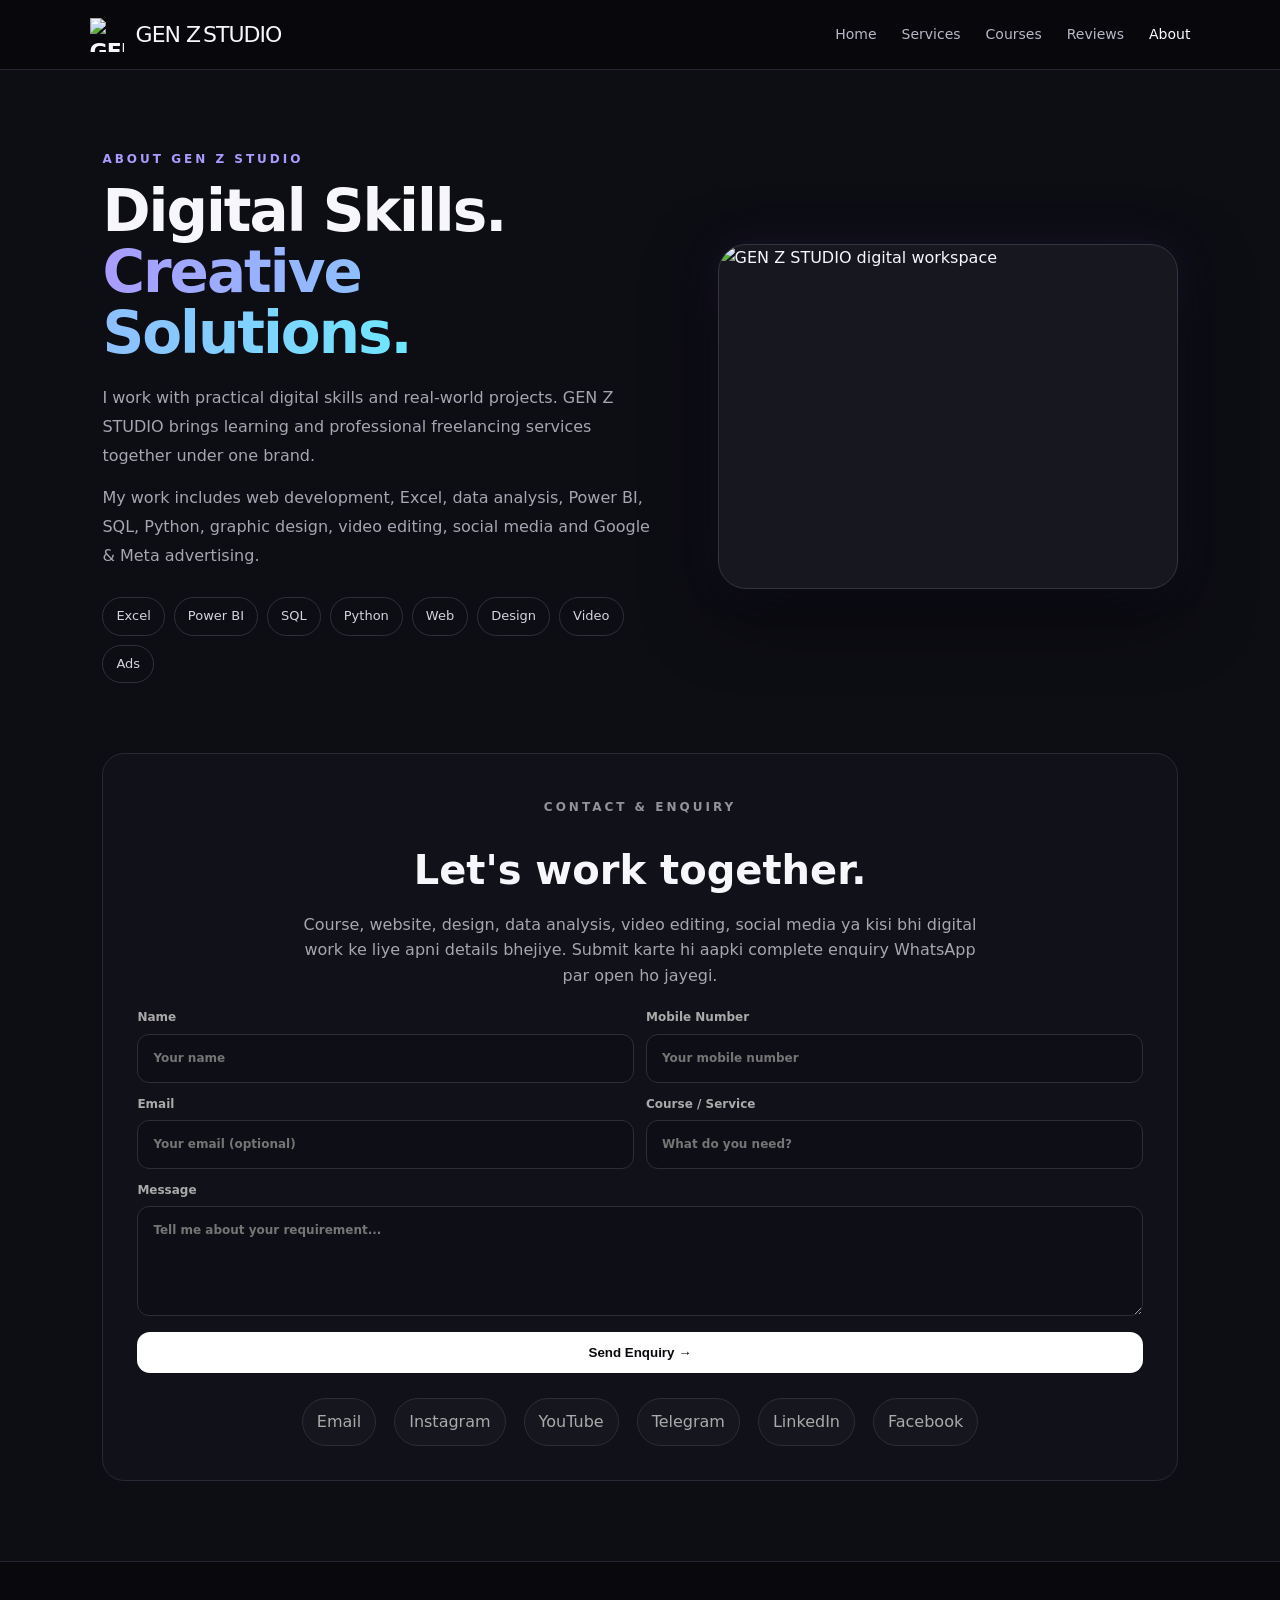
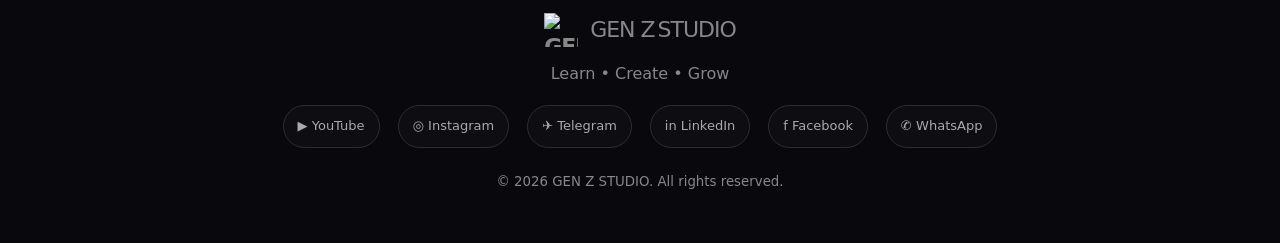
==== about.html @ d49dd50e "Add files via upload" ====
<!DOCTYPE html><html lang="en"><head><meta charset="UTF-8"><meta name="viewport" content="width=device-width,initial-scale=1.0"><title>About GEN Z STUDIO | Digital Skills & Services</title><meta name="description" content="Learn about GEN Z STUDIO, a digital skills and freelancing brand offering practical learning and professional digital solutions."><link rel="stylesheet" href="style.css"><meta name="robots" content="index, follow"><link rel="canonical" href="https://gen-z-studio.onrender.com/about.html"><meta property="og:title" content="About GEN Z STUDIO | Digital Skills & Services"><meta property="og:description" content="Learn about GEN Z STUDIO, a digital skills and freelancing brand offering practical learning and professional digital solutions."><meta property="og:type" content="website"><meta property="og:url" content="https://gen-z-studio.onrender.com/about.html"></head><body>
<header class="navbar"><a class="logo" href="index.html"><img src="assets/logo.svg" alt="GEN Z STUDIO logo"><span>GEN Z<span>STUDIO</span></span></a><button class="menu">☰</button><nav><a href="index.html">Home</a><a href="services.html">Services</a><a href="courses.html">Courses</a><a href="reviews.html">Reviews</a><a class="active" href="about.html">About</a></nav></header>
<section class="section about"><div class="about-top"><div class="about-photo"><img src="assets/about-gen-z-studio.png" alt="GEN Z STUDIO digital workspace"></div><div class="about-content"><p class="eyebrow">ABOUT GEN Z STUDIO</p><h2>Digital Skills. <span>Creative Solutions.</span></h2><p>I work with practical digital skills and real-world projects. GEN Z STUDIO brings learning and professional freelancing services together under one brand.</p><p style="margin-top:14px">My work includes web development, Excel, data analysis, Power BI, SQL, Python, graphic design, video editing, social media and Google & Meta advertising.</p><div class="chips"><span>Excel</span><span>Power BI</span><span>SQL</span><span>Python</span><span>Web</span><span>Design</span><span>Video</span><span>Ads</span></div></div></div><div class="contact-box full-contact" id="contact"><p class="eyebrow">CONTACT & ENQUIRY</p><h3>Let's work together.</h3><p>Course, website, design, data analysis, video editing, social media ya kisi bhi digital work ke liye apni details bhejiye. Submit karte hi aapki complete enquiry WhatsApp par open ho jayegi.</p><form id="aboutEnquiryForm" class="about-enquiry-form"><div class="about-form-row"><label>Name<input id="aboutNameInput" required type="text" placeholder="Your name"></label><label>Mobile Number<input id="aboutPhoneInput" required type="tel" placeholder="Your mobile number"></label></div><div class="about-form-row"><label>Email<input id="aboutEmailInput" type="email" placeholder="Your email (optional)"></label><label>Course / Service<input id="aboutItemInput" type="text" placeholder="What do you need?"></label></div><label>Message<textarea id="aboutMessageInput" placeholder="Tell me about your requirement..."></textarea></label><button class="btn primary" type="submit">Send Enquiry →</button></form><div class="contact-links"><a href="mailto:manishchhichholiya1@gmail.com">Email</a><a href="https://www.instagram.com/code___with___manish" target="_blank" rel="noreferrer">Instagram</a><a href="https://youtube.com/@gen_z_coder_404" target="_blank" rel="noreferrer">YouTube</a><a href="https://t.me/CodeWithManish_39" target="_blank" rel="noreferrer">Telegram</a><a href="https://www.linkedin.com/in/code-with-manish-580a09380" target="_blank" rel="noreferrer">LinkedIn</a><a href="https://www.facebook.com/share/19f8B6jw2a/" target="_blank" rel="noreferrer">Facebook</a></div></div></section>
<footer><div class="logo"><img src="assets/logo.svg" alt="GEN Z STUDIO logo"><span>GEN Z<span>STUDIO</span></span></div><p>Learn • Create • Grow</p><div class="socials footer-socials"><a href="https://youtube.com/@gen_z_coder_404" target="_blank" rel="noopener noreferrer">▶ YouTube</a><a href="https://www.instagram.com/code___with___manish" target="_blank" rel="noopener noreferrer">◎ Instagram</a><a href="https://t.me/CodeWithManish_39" target="_blank" rel="noopener noreferrer">✈ Telegram</a><a href="https://www.linkedin.com/in/code-with-manish-580a09380" target="_blank" rel="noopener noreferrer">in LinkedIn</a><a href="https://www.facebook.com/share/19f8B6jw2a/" target="_blank" rel="noopener noreferrer">f Facebook</a><a href="https://wa.me/918306308351" target="_blank" rel="noopener noreferrer">✆ WhatsApp</a></div><small>© 2026 GEN Z STUDIO. All rights reserved.</small></footer><div id="enquiryModal" class="enquiry-modal hidden" role="dialog" aria-modal="true" aria-labelledby="enquiryTitle">
  <div class="enquiry-card">
    <button id="enquiryClose" class="enquiry-close" type="button" aria-label="Close">×</button>
    <p class="eyebrow">QUICK ENQUIRY</p>
    <h2 id="enquiryTitle">Tell us what you need.</h2>
    <p class="enquiry-note">Fill in your details. Your enquiry will open in WhatsApp with all the information already filled in.</p>
    <form id="enquiryForm" class="enquiry-form">
      <input id="enquiryType" type="hidden" value="General Enquiry">
      <label>Name<input id="enquiryName" required type="text" placeholder="Your name"></label>
      <label>Mobile Number<input id="enquiryPhone" required type="tel" placeholder="Your mobile number"></label>
      <label>Email<input id="enquiryEmail" type="email" placeholder="Your email (optional)"></label>
      <label>Course / Service<input id="enquiryItem" type="text" placeholder="What are you interested in?"></label>
      <label>Message<textarea id="enquiryMessage" placeholder="Tell me about your requirement..."></textarea></label>
      <button class="btn primary" type="submit">Send Enquiry →</button>
    </form>
  </div>
</div>
<script src="app.js"></script></body></html>
---- style.css ----
*{box-sizing:border-box;margin:0;padding:0}html{scroll-behavior:smooth}body{font-family:Inter,system-ui,-apple-system,Segoe UI,sans-serif;background:#08080d;color:#f7f7fb;line-height:1.6}a{text-decoration:none;color:inherit}.navbar{position:sticky;top:0;z-index:50;display:flex;justify-content:space-between;align-items:center;padding:17px 7%;background:rgba(8,8,13,.86);backdrop-filter:blur(18px);border-bottom:1px solid #24242e}.logo{font-weight:900;font-size:22px;letter-spacing:-1px}.logo span{font-weight:400;margin-left:3px}.navbar nav{display:flex;gap:25px}.navbar nav a{color:#b8b8c6;font-size:14px}.navbar nav a:hover,.navbar nav a.active{color:#fff}.menu{display:none;background:none;border:0;color:white;font-size:26px}.hero{min-height:88vh;display:grid;grid-template-columns:1.1fr .9fr;gap:50px;align-items:center;padding:80px 8%;background:radial-gradient(circle at 80% 30%,#28205c 0,transparent 32%),radial-gradient(circle at 20% 20%,#17294d 0,transparent 30%)}.eyebrow{font-size:12px;letter-spacing:3px;color:#a99cff;font-weight:800;margin-bottom:12px}.hero h1{font-size:clamp(48px,7vw,86px);line-height:1.02;letter-spacing:-4px}.hero h1 span,.about h2 span{background:linear-gradient(90deg,#a99cff,#6ee7ff);-webkit-background-clip:text;color:transparent}.lead{max-width:620px;color:#b8b8c6;font-size:18px;margin:25px 0}.buttons{display:flex;gap:14px;flex-wrap:wrap}.btn{display:inline-block;border:0;border-radius:13px;padding:13px 20px;font-weight:800;cursor:pointer}.primary{background:#fff;color:#09090d}.ghost{border:1px solid #383844;color:#fff;background:transparent}.stats{display:flex;gap:35px;margin-top:45px}.stats b{display:block;font-size:25px}.stats small{color:#8f8f9e}.hero-photo{position:relative;display:flex;justify-content:center}.photo-frame{width:min(390px,80vw);aspect-ratio:4/5;border-radius:32px;padding:8px;background:linear-gradient(145deg,#8d7cff,#43d7ff);transform:rotate(3deg);box-shadow:0 30px 90px #000}.photo-frame img{width:100%;height:100%;object-fit:cover;border-radius:26px;background:#171720}.floating-card{position:absolute;bottom:5%;left:0;background:#17171f;border:1px solid #353541;padding:13px 18px;border-radius:16px;box-shadow:0 15px 40px #000}.floating-card small{display:block;color:#aaa;margin-left:29px}.section{padding:100px 8%}.alt{background:#0d0d14}.section-head{text-align:center;max-width:720px;margin:0 auto 50px}.section h2{font-size:50px;line-height:1.1;letter-spacing:-2px}.section-head>p:last-child{color:#92929f;margin-top:12px}.grid{display:grid;grid-template-columns:repeat(4,1fr);gap:18px}.card,.course,.review{background:#111119;border:1px solid #252530;border-radius:20px;padding:24px;transition:.3s}.card:hover,.course:hover,.review:hover{transform:translateY(-6px);border-color:#555568}.card i{font-style:normal;font-size:30px}.card h3,.course h3{margin:12px 0 7px}.card p,.course p{color:#92929f;font-size:14px}.course-grid{grid-template-columns:repeat(4,1fr)}.course>span{font-size:34px}.course>div{display:flex;align-items:center;justify-content:space-between;gap:10px;margin-top:20px}.course b{font-size:11px;color:#9c91ff}.course button,.whatsapp-btn{border:1px solid #3a3947;background:#fff;color:#08080d;border-radius:9px;padding:8px 11px;font-weight:800;cursor:pointer}.reviews{grid-template-columns:repeat(3,1fr)}.review>div{letter-spacing:4px;margin-bottom:10px}.review p{color:#b5b5c0;margin-bottom:15px}.review b{font-size:13px}.about{display:grid;grid-template-columns:360px 1fr;gap:70px;align-items:center;background:#0d0d14}.about-photo img{width:100%;aspect-ratio:1/1;object-fit:cover;border-radius:30px;border:1px solid #34343f;background:#171720}.about h2{font-size:54px;margin-bottom:18px}.about p:not(.eyebrow){color:#a6a6b2;max-width:700px}.chips{display:flex;gap:9px;flex-wrap:wrap;margin-top:25px}.chips span{padding:8px 13px;border:1px solid #30303b;border-radius:999px;color:#d4d4dd;font-size:13px}.contact-box{max-width:800px;margin:45px auto 0;padding:30px;border:1px solid #292936;border-radius:22px;background:#111119;text-align:center}.contact-box p{color:#92929f;margin:10px auto 20px}.contact-links,.socials{display:flex;justify-content:center;gap:18px;margin-top:25px;color:#aaa;flex-wrap:wrap}.contact-links a,.socials a{padding:10px 14px;border:1px solid #2d2d36;border-radius:999px;background:rgba(255,255,255,.02);transition:all .2s ease}.contact-links a:hover,.socials a:hover{transform:translateY(-1px);border-color:#7c6cff;background:rgba(124,108,255,.09)}footer{text-align:center;padding:50px 8%;border-top:1px solid #24242e;color:#888}.socials{margin:18px 0}.social-link{display:inline-flex;align-items:center;gap:8px}.social-icon{display:inline-flex;align-items:center;justify-content:center;width:22px;height:22px;border-radius:50%;background:linear-gradient(135deg,#8b5cf6,#2dd4bf);color:#fff;font-size:12px;font-weight:800}@media(max-width:900px){.grid,.course-grid{grid-template-columns:repeat(2,1fr)}.hero{grid-template-columns:1fr;text-align:center}.lead{margin:25px auto}.buttons,.stats{justify-content:center}.about{grid-template-columns:1fr}.about-photo{max-width:360px;margin:auto}.navbar nav{gap:14px}}@media(max-width:650px){.navbar{padding:16px 5%}.menu{display:block}.navbar nav{display:none;position:absolute;top:67px;left:0;right:0;background:#0d0d14;padding:20px 6%;flex-direction:column;border-bottom:1px solid #292934}.navbar nav.open{display:flex}.hero,.section{padding:70px 5%}.hero h1{font-size:53px;letter-spacing:-3px}.section h2,.about h2{font-size:40px}.grid,.course-grid,.reviews{grid-template-columns:1fr}.stats{gap:18px}.stats small{font-size:11px}.floating-card{left:2%}}
.logo-badge{position:absolute;bottom:-15px;right:-15px;width:120px;height:120px;border-radius:50%;border:4px solid #08080d;background:linear-gradient(135deg,#8d7cff,#43d7ff);padding:4px;display:flex;align-items:center;justify-content:center;box-shadow:0 15px 40px rgba(141,124,255,.3),0 0 30px rgba(110,231,255,.2);animation:pulse-in .5s ease-out}.logo-img{width:100%;height:100%;object-fit:cover;border-radius:50%;border:2px solid #08080d}@keyframes pulse-in{from{transform:scale(.5);opacity:0}to{transform:scale(1);opacity:1}}

/* ===== ENQUIRY FORM ===== */
body.modal-open{overflow:hidden}
.enquiry-modal{position:fixed;inset:0;z-index:200;background:rgba(0,0,0,.78);backdrop-filter:blur(12px);display:grid;place-items:center;padding:20px}
.enquiry-modal.hidden{display:none!important}
.enquiry-card{width:min(560px,100%);max-height:92vh;overflow:auto;background:linear-gradient(145deg,#12121d,#0b0b12);border:1px solid #3b3753;border-radius:26px;padding:30px;box-shadow:0 30px 100px rgba(0,0,0,.65),0 0 60px rgba(124,108,255,.12);position:relative}
.enquiry-card h2{font-size:36px;line-height:1.1;margin:4px 0 10px;letter-spacing:-1.5px}
.enquiry-note{color:#9b9ba8;font-size:14px;margin-bottom:20px}
.enquiry-close{position:absolute;right:16px;top:10px;width:40px;height:40px;border-radius:50%;border:1px solid #333342;background:#171722;color:#fff;font-size:28px;cursor:pointer}
.enquiry-form{display:grid;gap:12px}
.enquiry-form label{font-size:12px;color:#aaa;font-weight:700}
.enquiry-form input,.enquiry-form textarea{display:block;width:100%;margin-top:6px;padding:14px 15px;border-radius:12px;border:1px solid #2e2e3b;background:#0e0e16;color:#fff;outline:none;font:inherit}
.enquiry-form input:focus,.enquiry-form textarea:focus{border-color:#8b7cff;box-shadow:0 0 0 3px rgba(139,124,255,.1)}
.enquiry-form textarea{min-height:110px;resize:vertical}
.enquiry-form .btn{margin-top:4px;width:100%}
.hero-image-frame{transform:rotate(0deg);width:min(620px,90vw);aspect-ratio:16/10;padding:5px;border-radius:26px;background:linear-gradient(145deg,#8d7cff,#43d7ff);box-shadow:0 30px 100px rgba(0,0,0,.75),0 0 70px rgba(109,92,255,.18)}
.hero-image-frame img{border-radius:22px;object-fit:cover}
@media(max-width:900px){.hero-image-frame{width:min(700px,95vw)}}
@media(max-width:650px){.enquiry-card{padding:24px;border-radius:20px}.enquiry-card h2{font-size:29px}.hero-image-frame{aspect-ratio:16/11}}
.logo{display:inline-flex;align-items:center;gap:9px}.logo>img{width:34px;height:34px;object-fit:contain}.logo>span{display:inline-block}.logo>span>span{font-weight:400;margin-left:3px}@media(max-width:650px){.logo>img{width:31px;height:31px}}
.about-photo img{object-position:center;box-shadow:0 20px 60px rgba(0,0,0,.45)}


/* ===== ABOUT PAGE INLINE ENQUIRY ===== */
.about-enquiry-form{display:grid;gap:12px;margin-top:20px;text-align:left}
.about-form-row{display:grid;grid-template-columns:1fr 1fr;gap:12px}
.about-enquiry-form label{font-size:12px;color:#aaa;font-weight:700}
.about-enquiry-form input,.about-enquiry-form textarea{display:block;width:100%;margin-top:6px;padding:14px 15px;border-radius:12px;border:1px solid #2e2e3b;background:#0e0e16;color:#fff;outline:none;font:inherit}
.about-enquiry-form input:focus,.about-enquiry-form textarea:focus{border-color:#8b7cff;box-shadow:0 0 0 3px rgba(139,124,255,.1)}
.about-enquiry-form textarea{min-height:110px;resize:vertical}
.about-enquiry-form .btn{width:100%;margin-top:4px}
@media(max-width:650px){.about-form-row{grid-template-columns:1fr}}

/* About page layout: image + intro side-by-side, enquiry full width below */
.about-top{display:grid;grid-template-columns:1fr 360px;gap:70px;align-items:center}
.about-content{min-width:0}
.full-contact{grid-column:1/-1;width:100%;max-width:none;margin:65px 0 0}
.full-contact .about-enquiry-form{max-width:100%}
.full-contact .about-form-row{grid-template-columns:1fr 1fr}
@media(max-width:900px){.about-top{grid-template-columns:1fr}.about-photo{max-width:360px;margin:auto}.full-contact{margin-top:50px}}
@media(max-width:650px){.full-contact .about-form-row{grid-template-columns:1fr}}


/* ===== FINAL RESPONSIVE ABOUT LAYOUT ===== */
.about.section{display:block;padding-top:80px;padding-bottom:80px}
.about-top{display:grid;grid-template-columns:minmax(0,1fr) minmax(360px,460px);gap:64px;align-items:center;max-width:1200px;margin:0 auto}
.about-content{min-width:0;order:1}
.about-photo{order:2;width:100%;max-width:460px;margin:0 auto}
.about-photo img{display:block;width:100%;height:auto;aspect-ratio:4/3;object-fit:cover;object-position:center;border-radius:28px;border:1px solid #34343f;background:#171720;box-shadow:0 24px 70px rgba(0,0,0,.55),0 0 45px rgba(124,108,255,.10)}
.about h2{font-size:clamp(40px,5vw,58px);line-height:1.05;margin-bottom:20px}
.about-content p:not(.eyebrow){font-size:16px;line-height:1.8}
.chips{margin-top:26px}
.full-contact{width:min(1200px,100%);margin:70px auto 0;padding:34px}
.full-contact h3{font-size:clamp(28px,4vw,40px)}
@media(max-width:900px){
  .about-top{grid-template-columns:minmax(0,1fr) minmax(300px,380px);gap:38px}
  .about-photo{max-width:380px}
  .about.section{padding-left:6%;padding-right:6%}
}
@media(max-width:760px){
  .about-top{grid-template-columns:1fr;gap:34px}
  .about-content{order:1}
  .about-photo{order:2;max-width:520px;width:100%}
  .about-photo img{aspect-ratio:16/10}
  .full-contact{margin-top:48px}
}
@media(max-width:480px){
  .about.section{padding-top:55px;padding-bottom:55px}
  .about-photo{max-width:100%}
  .about-photo img{aspect-ratio:4/3;border-radius:22px}
  .full-contact{padding:22px;margin-top:40px}
}

.footer-socials{margin:18px 0 20px!important}.footer-socials a{font-size:13px}
@media(max-width:650px){.footer-socials{gap:8px}.footer-socials a{padding:8px 10px;font-size:12px}}
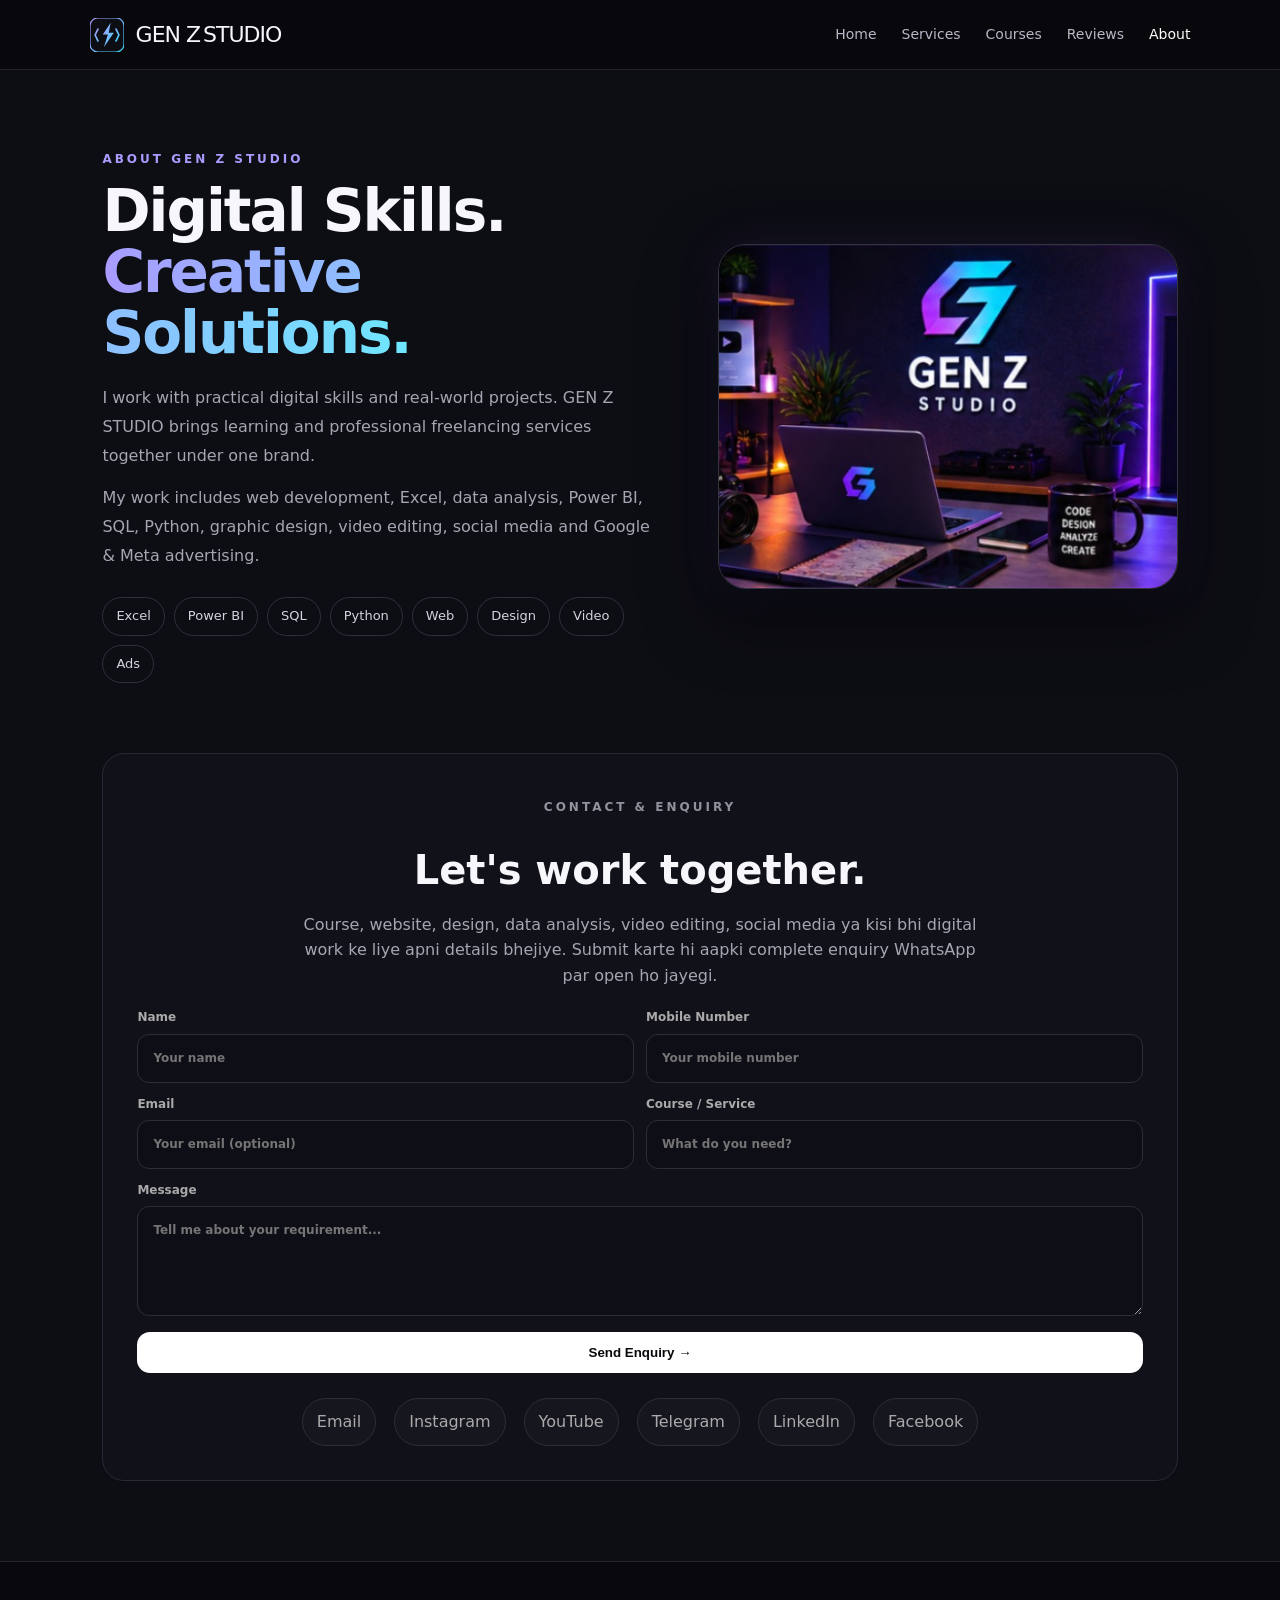
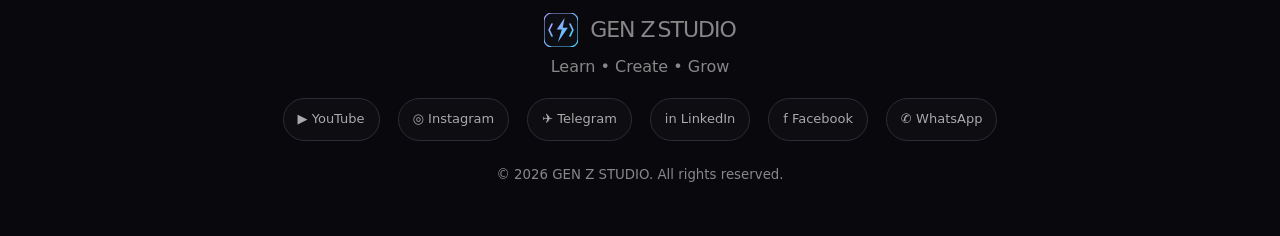
==== commit 0b6cb7b2: "Update about.html" ====
--- a/about.html
+++ b/about.html
@@ -1,21 +1,333 @@
-<!DOCTYPE html><html lang="en"><head><meta charset="UTF-8"><meta name="viewport" content="width=device-width,initial-scale=1.0"><title>About GEN Z STUDIO | Digital Skills & Services</title><meta name="description" content="Learn about GEN Z STUDIO, a digital skills and freelancing brand offering practical learning and professional digital solutions."><link rel="stylesheet" href="style.css"><meta name="robots" content="index, follow"><link rel="canonical" href="https://gen-z-studio.onrender.com/about.html"><meta property="og:title" content="About GEN Z STUDIO | Digital Skills & Services"><meta property="og:description" content="Learn about GEN Z STUDIO, a digital skills and freelancing brand offering practical learning and professional digital solutions."><meta property="og:type" content="website"><meta property="og:url" content="https://gen-z-studio.onrender.com/about.html"></head><body>
-<header class="navbar"><a class="logo" href="index.html"><img src="assets/logo.svg" alt="GEN Z STUDIO logo"><span>GEN Z<span>STUDIO</span></span></a><button class="menu">☰</button><nav><a href="index.html">Home</a><a href="services.html">Services</a><a href="courses.html">Courses</a><a href="reviews.html">Reviews</a><a class="active" href="about.html">About</a></nav></header>
-<section class="section about"><div class="about-top"><div class="about-photo"><img src="assets/about-gen-z-studio.png" alt="GEN Z STUDIO digital workspace"></div><div class="about-content"><p class="eyebrow">ABOUT GEN Z STUDIO</p><h2>Digital Skills. <span>Creative Solutions.</span></h2><p>I work with practical digital skills and real-world projects. GEN Z STUDIO brings learning and professional freelancing services together under one brand.</p><p style="margin-top:14px">My work includes web development, Excel, data analysis, Power BI, SQL, Python, graphic design, video editing, social media and Google & Meta advertising.</p><div class="chips"><span>Excel</span><span>Power BI</span><span>SQL</span><span>Python</span><span>Web</span><span>Design</span><span>Video</span><span>Ads</span></div></div></div><div class="contact-box full-contact" id="contact"><p class="eyebrow">CONTACT & ENQUIRY</p><h3>Let's work together.</h3><p>Course, website, design, data analysis, video editing, social media ya kisi bhi digital work ke liye apni details bhejiye. Submit karte hi aapki complete enquiry WhatsApp par open ho jayegi.</p><form id="aboutEnquiryForm" class="about-enquiry-form"><div class="about-form-row"><label>Name<input id="aboutNameInput" required type="text" placeholder="Your name"></label><label>Mobile Number<input id="aboutPhoneInput" required type="tel" placeholder="Your mobile number"></label></div><div class="about-form-row"><label>Email<input id="aboutEmailInput" type="email" placeholder="Your email (optional)"></label><label>Course / Service<input id="aboutItemInput" type="text" placeholder="What do you need?"></label></div><label>Message<textarea id="aboutMessageInput" placeholder="Tell me about your requirement..."></textarea></label><button class="btn primary" type="submit">Send Enquiry →</button></form><div class="contact-links"><a href="mailto:manishchhichholiya1@gmail.com">Email</a><a href="https://www.instagram.com/code___with___manish" target="_blank" rel="noreferrer">Instagram</a><a href="https://youtube.com/@gen_z_coder_404" target="_blank" rel="noreferrer">YouTube</a><a href="https://t.me/CodeWithManish_39" target="_blank" rel="noreferrer">Telegram</a><a href="https://www.linkedin.com/in/code-with-manish-580a09380" target="_blank" rel="noreferrer">LinkedIn</a><a href="https://www.facebook.com/share/19f8B6jw2a/" target="_blank" rel="noreferrer">Facebook</a></div></div></section>
-<footer><div class="logo"><img src="assets/logo.svg" alt="GEN Z STUDIO logo"><span>GEN Z<span>STUDIO</span></span></div><p>Learn • Create • Grow</p><div class="socials footer-socials"><a href="https://youtube.com/@gen_z_coder_404" target="_blank" rel="noopener noreferrer">▶ YouTube</a><a href="https://www.instagram.com/code___with___manish" target="_blank" rel="noopener noreferrer">◎ Instagram</a><a href="https://t.me/CodeWithManish_39" target="_blank" rel="noopener noreferrer">✈ Telegram</a><a href="https://www.linkedin.com/in/code-with-manish-580a09380" target="_blank" rel="noopener noreferrer">in LinkedIn</a><a href="https://www.facebook.com/share/19f8B6jw2a/" target="_blank" rel="noopener noreferrer">f Facebook</a><a href="https://wa.me/918306308351" target="_blank" rel="noopener noreferrer">✆ WhatsApp</a></div><small>© 2026 GEN Z STUDIO. All rights reserved.</small></footer><div id="enquiryModal" class="enquiry-modal hidden" role="dialog" aria-modal="true" aria-labelledby="enquiryTitle">
-  <div class="enquiry-card">
-    <button id="enquiryClose" class="enquiry-close" type="button" aria-label="Close">×</button>
-    <p class="eyebrow">QUICK ENQUIRY</p>
-    <h2 id="enquiryTitle">Tell us what you need.</h2>
-    <p class="enquiry-note">Fill in your details. Your enquiry will open in WhatsApp with all the information already filled in.</p>
-    <form id="enquiryForm" class="enquiry-form">
-      <input id="enquiryType" type="hidden" value="General Enquiry">
-      <label>Name<input id="enquiryName" required type="text" placeholder="Your name"></label>
-      <label>Mobile Number<input id="enquiryPhone" required type="tel" placeholder="Your mobile number"></label>
-      <label>Email<input id="enquiryEmail" type="email" placeholder="Your email (optional)"></label>
-      <label>Course / Service<input id="enquiryItem" type="text" placeholder="What are you interested in?"></label>
-      <label>Message<textarea id="enquiryMessage" placeholder="Tell me about your requirement..."></textarea></label>
-      <button class="btn primary" type="submit">Send Enquiry →</button>
-    </form>
-  </div>
-</div>
-<script src="app.js"></script></body></html>+<!DOCTYPE html>
+<html lang="en">
+<head>
+<meta charset="UTF-8">
+<meta name="viewport" content="width=device-width,initial-scale=1.0">
+
+<title>About GEN Z STUDIO | Digital Skills & Services</title>
+
+<meta name="description" content="Learn about GEN Z STUDIO, a digital skills and freelancing brand offering practical learning and professional digital solutions in web development, Excel, data analysis, Power BI, SQL, Python, design, video editing and digital marketing.">
+
+<meta name="keywords" content="GEN Z STUDIO, about GEN Z STUDIO, digital skills, freelancing, Excel, Power BI, SQL, Python, data analysis, web development, graphic design, video editing, digital marketing, Sambhar">
+
+<meta name="robots" content="index, follow">
+
+<link rel="canonical" href="https://manishmk83063-tech.github.io/GEN-Z-STUDIO/about.html">
+
+<link rel="stylesheet" href="style.css">
+
+<meta property="og:title" content="About GEN Z STUDIO | Digital Skills & Services">
+<meta property="og:description" content="Learn about GEN Z STUDIO and explore practical digital skills and professional digital solutions.">
+<meta property="og:type" content="website">
+<meta property="og:url" content="https://manishmk83063-tech.github.io/GEN-Z-STUDIO/about.html">
+
+</head>
+
+<body>
+
+<header class="navbar">
+
+<a class="logo" href="index.html">
+<img src="assets/logo.svg" alt="GEN Z STUDIO logo">
+<span>GEN Z<span>STUDIO</span></span>
+</a>
+
+<button class="menu">☰</button>
+
+<nav>
+<a href="index.html">Home</a>
+<a href="services.html">Services</a>
+<a href="courses.html">Courses</a>
+<a href="reviews.html">Reviews</a>
+<a class="active" href="about.html">About</a>
+</nav>
+
+</header>
+
+<section class="section about">
+
+<div class="about-top">
+
+<div class="about-photo">
+<img src="assets/about-gen-z-studio.png" alt="GEN Z STUDIO digital workspace">
+</div>
+
+<div class="about-content">
+
+<p class="eyebrow">ABOUT GEN Z STUDIO</p>
+
+<h2>Digital Skills. <span>Creative Solutions.</span></h2>
+
+<p>
+I work with practical digital skills and real-world projects.
+GEN Z STUDIO brings learning and professional freelancing services
+together under one brand.
+</p>
+
+<p style="margin-top:14px">
+My work includes web development, Excel, data analysis, Power BI,
+SQL, Python, graphic design, video editing, social media and
+Google & Meta advertising.
+</p>
+
+<div class="chips">
+<span>Excel</span>
+<span>Power BI</span>
+<span>SQL</span>
+<span>Python</span>
+<span>Web</span>
+<span>Design</span>
+<span>Video</span>
+<span>Ads</span>
+</div>
+
+</div>
+
+</div>
+
+
+<div class="contact-box full-contact" id="contact">
+
+<p class="eyebrow">CONTACT & ENQUIRY</p>
+
+<h3>Let's work together.</h3>
+
+<p>
+Course, website, design, data analysis, video editing, social media
+ya kisi bhi digital work ke liye apni details bhejiye.
+Submit karte hi aapki complete enquiry WhatsApp par open ho jayegi.
+</p>
+
+<form id="aboutEnquiryForm" class="about-enquiry-form">
+
+<div class="about-form-row">
+
+<label>
+Name
+<input id="aboutNameInput" required type="text" placeholder="Your name">
+</label>
+
+<label>
+Mobile Number
+<input id="aboutPhoneInput" required type="tel" placeholder="Your mobile number">
+</label>
+
+</div>
+
+
+<div class="about-form-row">
+
+<label>
+Email
+<input id="aboutEmailInput" type="email" placeholder="Your email (optional)">
+</label>
+
+<label>
+Course / Service
+<input id="aboutItemInput" type="text" placeholder="What do you need?">
+</label>
+
+</div>
+
+
+<label>
+Message
+<textarea id="aboutMessageInput" placeholder="Tell me about your requirement..."></textarea>
+</label>
+
+
+<button class="btn primary" type="submit">
+Send Enquiry →
+</button>
+
+</form>
+
+
+<div class="contact-links">
+
+<a href="mailto:manishchhichholiya1@gmail.com">Email</a>
+
+<a href="https://www.instagram.com/code___with___manish"
+target="_blank" rel="noreferrer">
+Instagram
+</a>
+
+<a href="https://youtube.com/@gen_z_coder_404"
+target="_blank" rel="noreferrer">
+YouTube
+</a>
+
+<a href="https://t.me/CodeWithManish_39"
+target="_blank" rel="noreferrer">
+Telegram
+</a>
+
+<a href="https://www.linkedin.com/in/code-with-manish-580a09380"
+target="_blank" rel="noreferrer">
+LinkedIn
+</a>
+
+<a href="https://www.facebook.com/share/19f8B6jw2a/"
+target="_blank" rel="noreferrer">
+Facebook
+</a>
+
+</div>
+
+</div>
+
+</section>
+
+
+<footer>
+
+<div class="logo">
+
+<img src="assets/logo.svg" alt="GEN Z STUDIO logo">
+
+<span>GEN Z<span>STUDIO</span></span>
+
+</div>
+
+<p>Learn • Create • Grow</p>
+
+
+<div class="socials footer-socials">
+
+<a href="https://youtube.com/@gen_z_coder_404"
+target="_blank" rel="noopener noreferrer">
+▶ YouTube
+</a>
+
+<a href="https://www.instagram.com/code___with___manish"
+target="_blank" rel="noopener noreferrer">
+◎ Instagram
+</a>
+
+<a href="https://t.me/CodeWithManish_39"
+target="_blank" rel="noopener noreferrer">
+✈ Telegram
+</a>
+
+<a href="https://www.linkedin.com/in/code-with-manish-580a09380"
+target="_blank" rel="noopener noreferrer">
+in LinkedIn
+</a>
+
+<a href="https://www.facebook.com/share/19f8B6jw2a/"
+target="_blank" rel="noopener noreferrer">
+f Facebook
+</a>
+
+<a href="https://wa.me/918306308351"
+target="_blank" rel="noopener noreferrer">
+✆ WhatsApp
+</a>
+
+</div>
+
+<small>
+© 2026 GEN Z STUDIO. All rights reserved.
+</small>
+
+</footer>
+
+
+<div id="enquiryModal"
+class="enquiry-modal hidden"
+role="dialog"
+aria-modal="true"
+aria-labelledby="enquiryTitle">
+
+<div class="enquiry-card">
+
+<button
+id="enquiryClose"
+class="enquiry-close"
+type="button"
+aria-label="Close">
+×
+</button>
+
+<p class="eyebrow">QUICK ENQUIRY</p>
+
+<h2 id="enquiryTitle">
+Tell us what you need.
+</h2>
+
+<p class="enquiry-note">
+Fill in your details. Your enquiry will open in WhatsApp
+with all the information already filled in.
+</p>
+
+
+<form id="enquiryForm" class="enquiry-form">
+
+<input
+id="enquiryType"
+type="hidden"
+value="General Enquiry"
+>
+
+
+<label>
+Name
+<input
+id="enquiryName"
+required
+type="text"
+placeholder="Your name">
+</label>
+
+
+<label>
+Mobile Number
+<input
+id="enquiryPhone"
+required
+type="tel"
+placeholder="Your mobile number">
+</label>
+
+
+<label>
+Email
+<input
+id="enquiryEmail"
+type="email"
+placeholder="Your email (optional)">
+</label>
+
+
+<label>
+Course / Service
+<input
+id="enquiryItem"
+type="text"
+placeholder="What are you interested in?">
+</label>
+
+
+<label>
+Message
+<textarea
+id="enquiryMessage"
+placeholder="Tell me about your requirement..."></textarea>
+</label>
+
+
+<button class="btn primary" type="submit">
+Send Enquiry →
+</button>
+
+</form>
+
+</div>
+
+</div>
+
+
+<script src="app.js"></script>
+
+</body>
+</html>
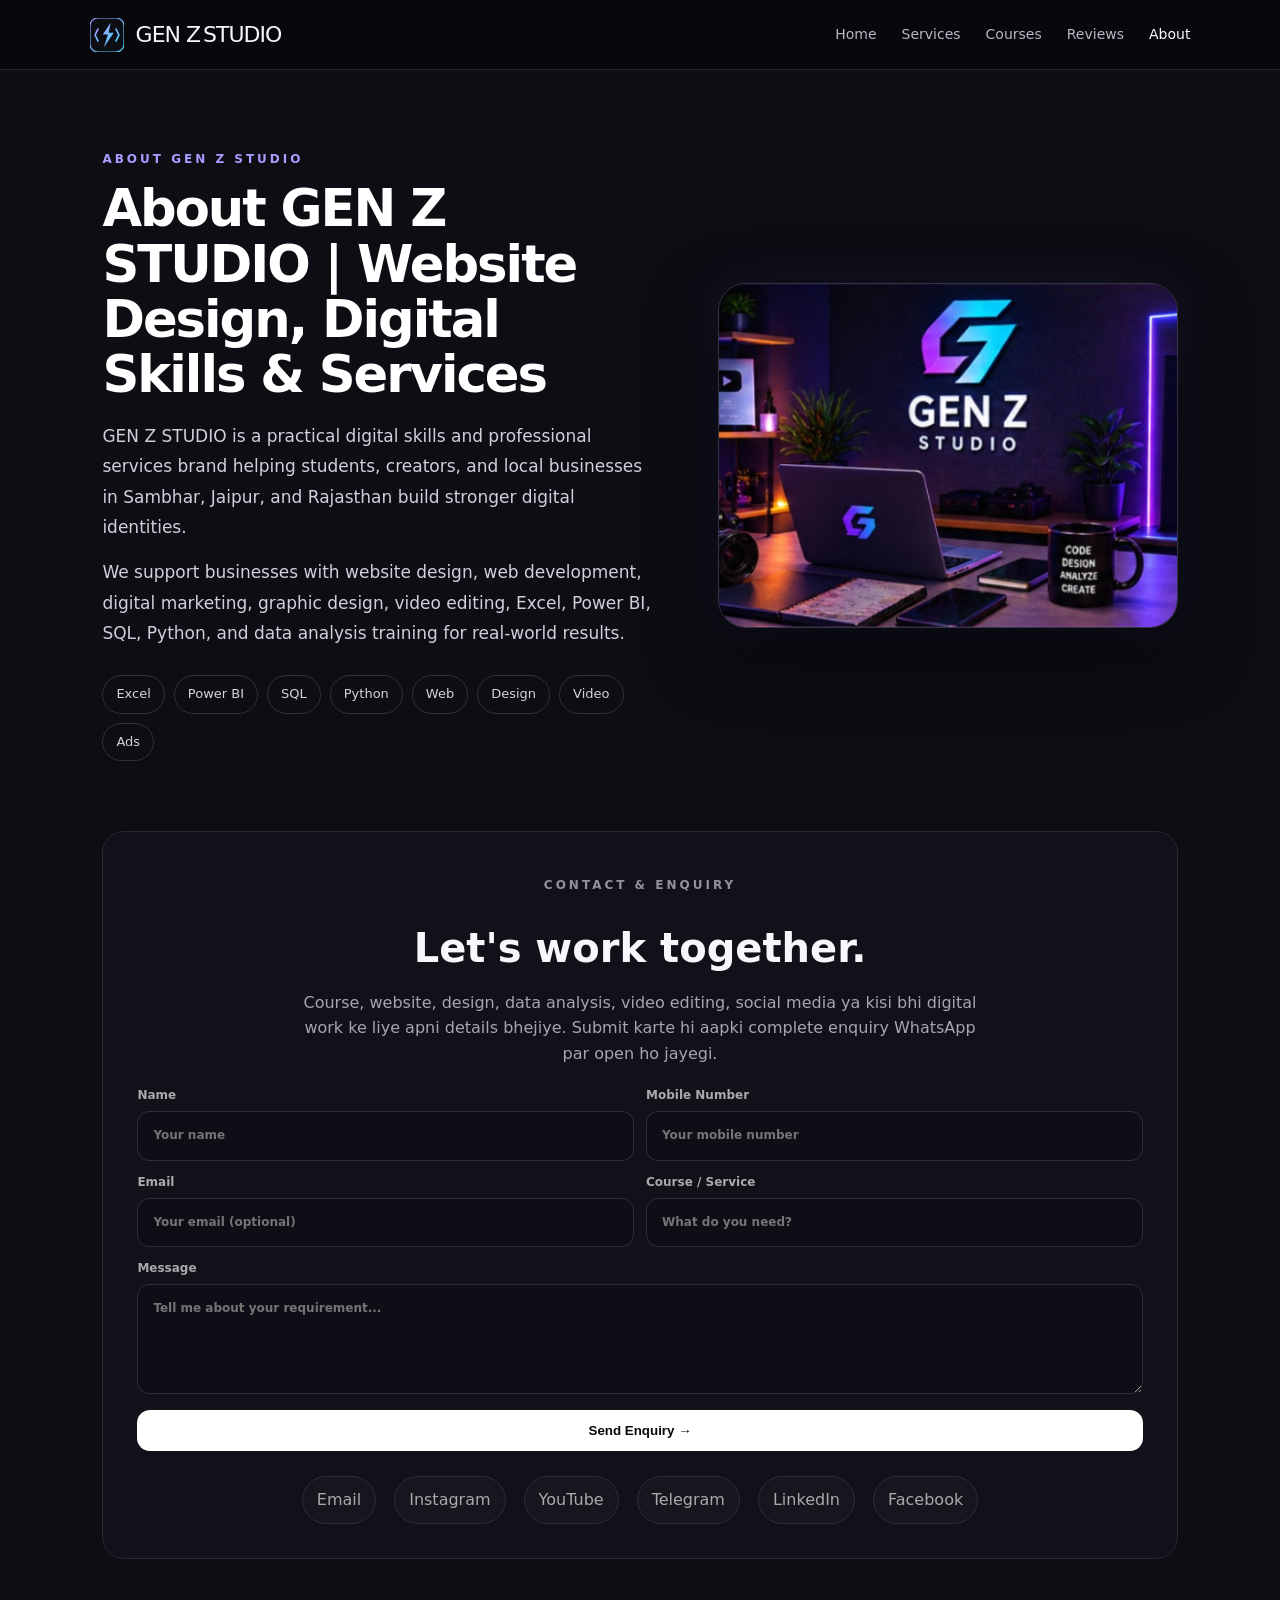
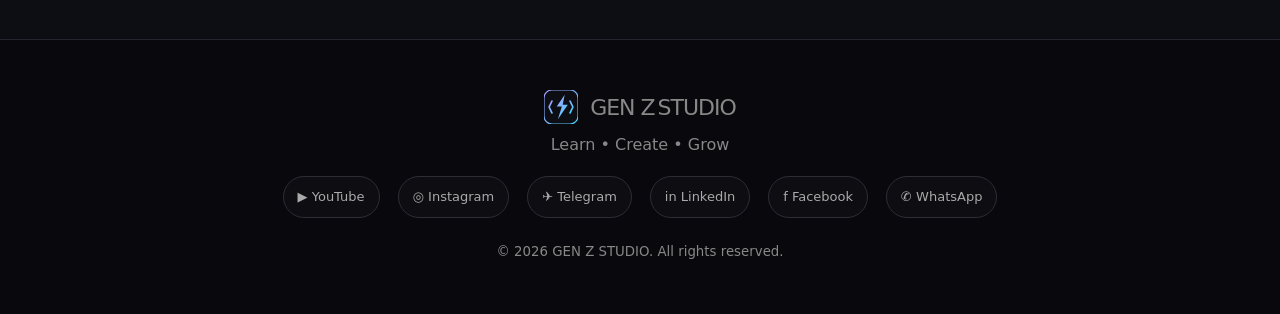
==== commit 924c111f: "Enhance SEO and update content in about.html Updated the title, description, and keywords for better" ====
--- a/about.html
+++ b/about.html
@@ -4,11 +4,11 @@
 <meta charset="UTF-8">
 <meta name="viewport" content="width=device-width,initial-scale=1.0">
 
-<title>About GEN Z STUDIO | Digital Skills & Services</title>
-
-<meta name="description" content="Learn about GEN Z STUDIO, a digital skills and freelancing brand offering practical learning and professional digital solutions in web development, Excel, data analysis, Power BI, SQL, Python, design, video editing and digital marketing.">
-
-<meta name="keywords" content="GEN Z STUDIO, about GEN Z STUDIO, digital skills, freelancing, Excel, Power BI, SQL, Python, data analysis, web development, graphic design, video editing, digital marketing, Sambhar">
+<title>About GEN Z STUDIO | Website Design, Digital Skills & Services in Jaipur</title>
+
+<meta name="description" content="Learn about GEN Z STUDIO, a digital skills and professional services brand offering website design, web development, Excel, Power BI, data analysis, graphic design, video editing, and digital marketing training in Sambhar, Jaipur, Rajasthan.">
+
+<meta name="keywords" content="about GEN Z STUDIO, website design, web development, digital marketing, Excel, Power BI, data analysis, graphic design, video editing, Jaipur, Sambhar, Rajasthan">
 
 <meta name="robots" content="index, follow">
 
@@ -16,8 +16,8 @@
 
 <link rel="stylesheet" href="style.css">
 
-<meta property="og:title" content="About GEN Z STUDIO | Digital Skills & Services">
-<meta property="og:description" content="Learn about GEN Z STUDIO and explore practical digital skills and professional digital solutions.">
+<meta property="og:title" content="About GEN Z STUDIO | Website Design, Digital Skills & Services in Jaipur">
+<meta property="og:description" content="Learn how GEN Z STUDIO helps students and businesses with website design, digital marketing, skills training, and professional digital services in Jaipur and Sambhar.">
 <meta property="og:type" content="website">
 <meta property="og:url" content="https://manishmk83063-tech.github.io/GEN-Z-STUDIO/about.html">
 
@@ -56,18 +56,14 @@
 
 <p class="eyebrow">ABOUT GEN Z STUDIO</p>
 
-<h2>Digital Skills. <span>Creative Solutions.</span></h2>
+<h1>About GEN Z STUDIO | Website Design, Digital Skills & Services</h1>
 
 <p>
-I work with practical digital skills and real-world projects.
-GEN Z STUDIO brings learning and professional freelancing services
-together under one brand.
+GEN Z STUDIO is a practical digital skills and professional services brand helping students, creators, and local businesses in Sambhar, Jaipur, and Rajasthan build stronger digital identities.
 </p>
 
 <p style="margin-top:14px">
-My work includes web development, Excel, data analysis, Power BI,
-SQL, Python, graphic design, video editing, social media and
-Google & Meta advertising.
+We support businesses with website design, web development, digital marketing, graphic design, video editing, Excel, Power BI, SQL, Python, and data analysis training for real-world results.
 </p>
 
 <div class="chips">
--- a/style.css
+++ b/style.css
@@ -75,3 +75,63 @@
 
 .footer-socials{margin:18px 0 20px!important}.footer-socials a{font-size:13px}
 @media(max-width:650px){.footer-socials{gap:8px}.footer-socials a{padding:8px 10px;font-size:12px}}
+
+/* ===== PROFESSIONAL BUSINESS LAYOUT ===== */
+.section{padding:100px 8%;position:relative}
+.section.alt{background:linear-gradient(180deg,rgba(18,18,24,.72),rgba(14,14,19,.9));border-top:1px solid rgba(141,124,255,.18);border-bottom:1px solid rgba(141,124,255,.18)}
+.section-head{max-width:980px;margin:0 auto 42px;text-align:left}
+.section-head.center{text-align:center}
+.section-head .eyebrow{margin-bottom:14px}
+.section-head h1,
+.section-head h2,
+.about h1,
+.about h2{font-size:clamp(30px,4vw,60px);line-height:1.08;letter-spacing:-2px;margin:0 0 18px;color:#fff}
+.section-head h2 span,.about h2 span{background:linear-gradient(90deg,#a99cff,#6ee7ff);-webkit-background-clip:text;color:transparent}
+.section-head p,.about-content p:not(.eyebrow){color:#d0d0dd;font-size:17px;line-height:1.8;max-width:760px}
+.grid{display:grid;grid-template-columns:repeat(3,minmax(0,1fr));gap:24px;max-width:1200px;margin:0 auto}
+.card,.course{background:linear-gradient(180deg,rgba(19,19,27,.96),rgba(10,10,15,.95));border:1px solid rgba(255,255,255,.08);border-radius:24px;padding:28px 24px;box-shadow:0 18px 40px rgba(0,0,0,.24);transition:transform .2s ease, border-color .2s ease, box-shadow .2s ease}
+.card:hover,.course:hover{transform:translateY(-4px);border-color:rgba(141,124,255,.45);box-shadow:0 24px 56px rgba(92,80,170,.18)}
+.card i,.course span{display:inline-flex;align-items:center;justify-content:center;width:58px;height:58px;border-radius:18px;background:linear-gradient(135deg,rgba(141,124,255,.22),rgba(67,215,255,.18));font-size:28px;margin-bottom:18px}
+.card h3,.course h3{font-size:24px;letter-spacing:-.8px;margin-bottom:12px;color:#fff}
+.card p,.course p{font-size:15px;color:#c6c6d3;line-height:1.75}
+.card .whatsapp-btn,.course button{margin-top:20px;border:0;border-radius:12px;background:linear-gradient(90deg,#f7f7fb,#dfe8ff);color:#0a0b10;font-weight:800;padding:12px 18px;cursor:pointer;transition:.2s ease}
+.card .whatsapp-btn:hover,.course button:hover{transform:translateY(-1px);box-shadow:0 12px 25px rgba(255,255,255,.12)}
+.course-grid{grid-template-columns:repeat(3,minmax(0,1fr));align-items:stretch}
+.course{display:flex;flex-direction:column;justify-content:space-between}
+.course > div{display:flex;justify-content:space-between;align-items:flex-end;gap:12px;margin-top:22px;padding-top:18px;border-top:1px solid rgba(255,255,255,.08)}
+.course b{display:block;font-size:11px;letter-spacing:1.5px;color:#a99cff;margin-bottom:5px}
+.course small{color:#b5b5c6}
+.course button{margin-top:0}
+
+@media (max-width: 980px){
+  .grid,.course-grid{grid-template-columns:repeat(2,minmax(0,1fr))}
+}
+
+@media (max-width: 700px){
+  .section{padding:72px 6%}
+  .grid,.course-grid{grid-template-columns:1fr}
+  .section-head h1,
+  .section-head h2,
+  .about h1,
+  .about h2{letter-spacing:-1.2px}
+  .section-head p,.about-content p:not(.eyebrow){font-size:15px}
+  .card,.course{padding:22px 18px;border-radius:18px}
+}
+.info-stack{max-width:1200px;margin:28px auto 0;display:grid;gap:22px}
+.info-panel{background:linear-gradient(180deg,rgba(17,17,24,.95),rgba(10,10,15,.96));border:1px solid rgba(255,255,255,.08);border-radius:22px;padding:28px 24px;box-shadow:0 14px 35px rgba(0,0,0,.18)}
+.info-panel h2{font-size:clamp(24px,2.2vw,36px);margin-bottom:10px;letter-spacing:-1px;color:#fff}
+.info-panel p{color:#d0d0dd;line-height:1.8;font-size:16px;max-width:760px}
+
+.cta-panel{max-width:1200px;margin:28px auto 0;padding:26px 30px;border-radius:24px;background:linear-gradient(135deg,rgba(141,124,255,.18),rgba(67,215,255,.08));border:1px solid rgba(141,124,255,.25);display:flex;justify-content:space-between;align-items:center;gap:20px}
+.cta-panel h2{font-size:clamp(22px,2vw,34px);letter-spacing:-1px;color:#fff;line-height:1.2}
+.cta-panel .eyebrow{margin-bottom:8px}
+/* ===== HOMEPAGE CTA STRIP ===== */
+.home-cta{max-width:1200px;margin:30px auto 0;padding:28px 30px;border-radius:26px;background:linear-gradient(135deg,rgba(141,124,255,.15),rgba(67,215,255,.08));border:1px solid rgba(141,124,255,.25);display:flex;justify-content:space-between;align-items:center;gap:18px}
+.home-cta strong{font-size:20px;letter-spacing:-.5px}
+.home-cta .buttons{margin:0}
+
+@media (max-width:700px){
+  .home-cta{flex-direction:column;align-items:flex-start;padding:24px 20px}
+  .home-cta .buttons{width:100%}
+  .home-cta .buttons a{flex:1}
+}
